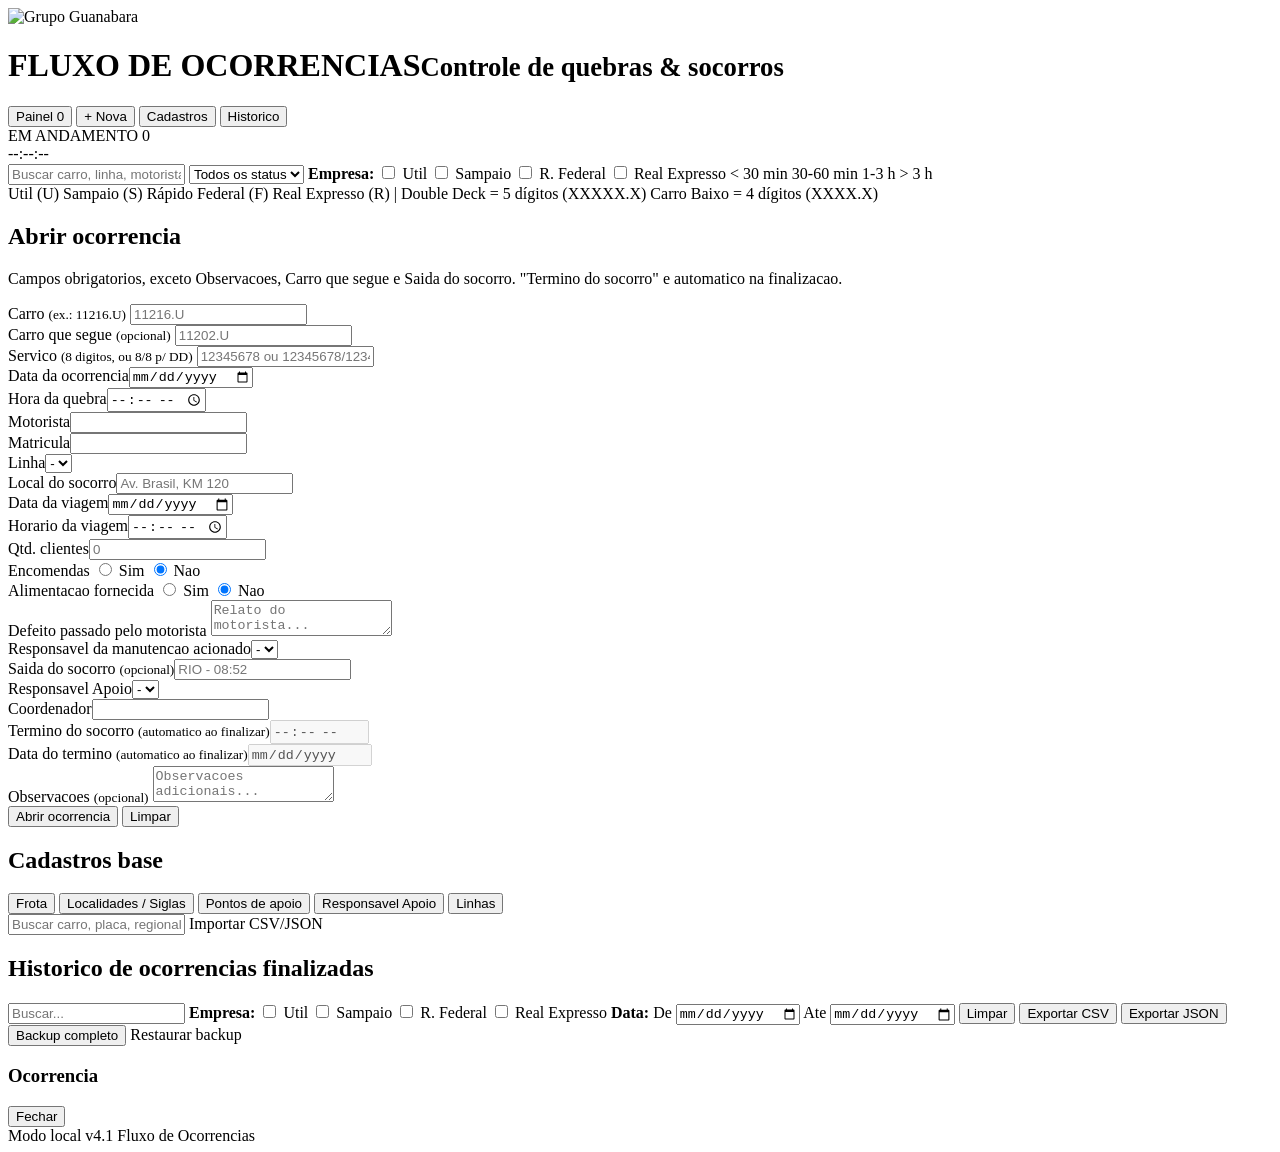
==== index.html @ 41a4ca49 "v4.1" ====
<!DOCTYPE html>
<html lang="pt-BR">
<head>
  <meta charset="utf-8" />
  <meta name="viewport" content="width=device-width, initial-scale=1" />
  <title>Fluxo de Ocorrencias</title>
  <link rel="preconnect" href="https://fonts.googleapis.com">
  <link href="https://fonts.googleapis.com/css2?family=Press+Start+2P&display=swap" rel="stylesheet">
  <link rel="stylesheet" href="assets/styles.css?v=4.1">
</head>
<body>
  <header class="app-header">
    <img src="logoGB.png?v=4.1" alt="Grupo Guanabara" class="app-logo">
    <h1 class="brand">FLUXO DE OCORRENCIAS<small>Controle de quebras &amp; socorros</small></h1>
    <nav class="nav">
      <button data-view="painel" class="active">Painel <span class="badge" id="badgeAtivas">0</span></button>
      <button data-view="nova">+ Nova</button>
      <button data-view="cadastros">Cadastros</button>
      <button data-view="historico">Historico</button>
    </nav>
  </header>

  <main>
    <!-- ===================== PAINEL ===================== -->
    <section id="view-painel" class="view active">
      <div class="painel-bar">
        <div class="pb-title">EM ANDAMENTO <span id="pbCount">0</span></div>
        <div class="pb-clock" id="relogio">--:--:--</div>
      </div>
      <div class="toolbar">
        <input type="text" id="buscaPainel" placeholder="Buscar carro, linha, motorista...">
        <select id="filtroStatus"><option value="">Todos os status</option></select>
        <span class="filtro-emp" id="filtroEmpresa">
          <strong>Empresa:</strong>
          <label><input type="checkbox" value="UTIL"> Util</label>
          <label><input type="checkbox" value="SAMP"> Sampaio</label>
          <label><input type="checkbox" value="RAF"> R. Federal</label>
          <label><input type="checkbox" value="REX"> Real Expresso</label>
        </span>
        <span class="spacer"></span>
        <span class="legend">
          <span><i style="background:var(--ok)"></i>&lt; 30 min</span>
          <span><i style="background:var(--atencao)"></i>30-60 min</span>
          <span><i style="background:var(--critico)"></i>1-3 h</span>
          <span><i style="background:#8b1020"></i>&gt; 3 h</span>
        </span>
      </div>
      <div class="emp-legend">
        <span><i style="background:#2f6fd0"></i>Util (U)</span>
        <span><i style="background:#5cc6ef"></i>Sampaio (S)</span>
        <span><i style="background:#f2c200"></i>R&aacute;pido Federal (F)</span>
        <span><i style="background:#d83a34"></i>Real Expresso (R)</span>
        <span class="sep">|</span>
        <span>Double Deck = 5 d&iacute;gitos (XXXXX.X)</span>
        <span>Carro Baixo = 4 d&iacute;gitos (XXXX.X)</span>
      </div>
      <div id="board" class="cards-grid"></div>
    </section>

    <!-- ===================== NOVA OCORRENCIA ===================== -->
    <section id="view-nova" class="view">
      <h2 class="section">Abrir ocorrencia</h2>
      <form id="form-ocorrencia" class="form-card" autocomplete="off">
        <p class="hint">Campos obrigatorios, exceto Observacoes, Carro que segue e Saida do socorro. "Termino do socorro" e automatico na finalizacao.</p>
        <input type="hidden" name="id" id="f-id">
        <div class="grid2">
          <div>
            <label>Carro <small>(ex.: 11216.U)</small></label>
            <input type="text" name="carro" id="f-carro" list="frotaList" placeholder="11216.U" required>
            <div class="veic-info" id="veicInfo"></div>
          </div>
          <div>
            <label>Carro que segue <small>(opcional)</small></label>
            <input type="text" name="carroSegue" list="frotaList" placeholder="11202.U">
          </div>
        </div>
        <datalist id="frotaList"></datalist>

        <div class="grid3">
          <div>
            <label>Servico <small>(8 digitos, ou 8/8 p/ DD)</small></label>
            <input type="text" name="servico" id="f-servico" inputmode="numeric" pattern="\d{8}(/\d{8})?" placeholder="12345678 ou 12345678/12345678" title="8 digitos, ou 8/8 digitos para Double Deck" required>
          </div>
          <div><label>Data da ocorrencia</label><input type="date" name="dataOcorrencia" id="f-dataOcorrencia" required></div>
          <div><label>Hora da quebra</label><input type="time" name="horaQuebra" id="f-horaQuebra" required></div>
        </div>

        <div class="grid2">
          <div><label>Motorista</label><input type="text" name="motorista" required></div>
          <div><label>Matricula</label><input type="text" name="matricula" required></div>
        </div>

        <div class="grid2">
          <div><label>Linha</label><select name="linha" id="f-linha" required><option value="">-</option></select></div>
          <div><label>Local do socorro</label><input type="text" name="localSocorro" placeholder="Av. Brasil, KM 120" required></div>
        </div>

        <div class="grid3">
          <div><label>Data da viagem</label><input type="date" name="dataViagem" required></div>
          <div><label>Horario da viagem</label><input type="time" name="horarioViagem" required></div>
          <div><label>Qtd. clientes</label><input type="number" name="qtdClientes" min="0" step="1" placeholder="0" required></div>
        </div>

        <div class="grid2">
          <div>
            <label>Encomendas</label>
            <span class="radio">
              <label><input type="radio" name="encomendas" value="Sim"> Sim</label>
              <label><input type="radio" name="encomendas" value="Não" checked> Nao</label>
            </span>
          </div>
          <div>
            <label>Alimentacao fornecida</label>
            <span class="radio">
              <label><input type="radio" name="alimentacaoFornecida" value="Sim"> Sim</label>
              <label><input type="radio" name="alimentacaoFornecida" value="Não" checked> Nao</label>
            </span>
          </div>
        </div>

        <label>Defeito passado pelo motorista</label>
        <textarea name="defeitoMotorista" placeholder="Relato do motorista..." required></textarea>

        <div class="grid2">
          <div><label>Responsavel da manutencao acionado</label><select name="responsavelManutencao" id="f-manutencao" required><option value="">-</option></select></div>
          <div><label>Saida do socorro <small>(opcional)</small></label><input type="text" name="saidaSocorro" placeholder="RIO - 08:52"></div>
        </div>

        <div class="grid2">
          <div><label>Responsavel Apoio</label><select name="gerenteRegional" id="f-gerente" required><option value="">-</option></select></div>
          <div><label>Coordenador</label><input type="text" name="coordenador" required></div>
        </div>

        <div class="grid2">
          <div><label>Termino do socorro <small>(automatico ao finalizar)</small></label><input type="time" name="terminoSocorro" id="f-termino" disabled></div>
          <div><label>Data do termino <small>(automatico ao finalizar)</small></label><input type="date" name="terminoData" id="f-terminoData" disabled></div>
        </div>

        <label>Observacoes <small>(opcional)</small></label>
        <textarea name="obs" placeholder="Observacoes adicionais..."></textarea>

        <div class="form-actions">
          <button type="submit" class="btn green">Abrir ocorrencia</button>
          <button type="reset" class="btn yellow">Limpar</button>
          <button type="button" class="btn ghost" id="cancelarEdicao" style="display:none">Cancelar edicao</button>
        </div>
      </form>
    </section>

    <!-- ===================== CADASTROS ===================== -->
    <section id="view-cadastros" class="view">
      <h2 class="section">Cadastros base</h2>
      <div class="subtabs">
        <button class="btn sub active" data-sub="frota">Frota</button>
        <button class="btn sub" data-sub="localidades">Localidades / Siglas</button>
        <button class="btn sub" data-sub="pontos">Pontos de apoio</button>
        <button class="btn sub" data-sub="gerentes">Responsavel Apoio</button>
        <button class="btn sub" data-sub="linhas">Linhas</button>
      </div>

      <div id="sub-frota" class="subpanel">
        <div class="toolbar">
          <input type="text" id="buscaFrota" placeholder="Buscar carro, placa, regional...">
          <span class="spacer"></span>
          <span class="legend"><span id="frotaCount"></span></span>
          <label class="btn sm blue" style="cursor:pointer">Importar CSV/JSON<input type="file" id="impFrota" accept=".csv,.json" hidden></label>
        </div>
        <div class="table-wrap"><table id="tblFrota"></table></div>
      </div>

      <div id="sub-localidades" class="subpanel" style="display:none">
        <div class="toolbar">
          <input type="text" id="loc-sigla" placeholder="Sigla (RIO)" style="max-width:120px">
          <input type="text" id="loc-nome" placeholder="Nome (Rio de Janeiro)">
          <input type="text" id="loc-uf" placeholder="UF" style="max-width:80px">
          <button class="btn green sm" id="addLoc">Adicionar</button>
          <input type="text" id="buscaLoc" placeholder="Buscar sigla/nome..." style="max-width:220px">
          <span class="legend" id="locCount"></span>
          <span class="spacer"></span>
          <label class="btn sm blue" style="cursor:pointer">Importar KML/CSV/JSON<input type="file" id="impLoc" accept=".kml,.csv,.json" hidden></label>
        </div>
        <div class="table-wrap"><table id="tblLoc"></table></div>
      </div>

      <div id="sub-pontos" class="subpanel" style="display:none">
        <div class="toolbar">
          <input type="text" id="pa-nome" placeholder="Nome do ponto">
          <input type="text" id="pa-sigla" placeholder="Sigla local" style="max-width:120px">
          <input type="text" id="pa-tipo" placeholder="Tipo (posto, oficina...)" style="max-width:180px">
          <button class="btn green sm" id="addPa">Adicionar</button>
          <input type="text" id="buscaPa" placeholder="Buscar nome/sigla/tipo..." style="max-width:240px">
          <span class="legend" id="paCount"></span>
          <span class="spacer"></span>
          <label class="btn sm blue" style="cursor:pointer">Importar KML/CSV/JSON<input type="file" id="impPa" accept=".kml,.csv,.json" hidden></label>
        </div>
        <div class="table-wrap"><table id="tblPa"></table></div>
      </div>

      <div id="sub-gerentes" class="subpanel" style="display:none">
        <div class="toolbar">
          <input type="text" id="ger-nome" placeholder="Nome do responsavel">
          <input type="text" id="ger-tel" placeholder="Telefone (ex.: (21) 99999-9999)" style="max-width:260px">
          <button class="btn green sm" id="addGer">Salvar</button>
          <span class="spacer"></span>
          <span class="legend" id="gerCount"></span>
        </div>
        <div class="table-wrap"><table id="tblGer"></table></div>
        <p class="hint" style="color:#cdd3f0">Dica: para editar, clique em "editar" na linha (preenche os campos) e clique em Salvar. O telefone (opcional) entra no texto de WhatsApp.</p>
      </div>

      <div id="sub-linhas" class="subpanel" style="display:none">
        <div class="toolbar">
          <input type="text" id="linha-nova" placeholder="Nova linha (ex.: RIO x BHZ)">
          <button class="btn green sm" id="addLinha">Adicionar</button>
          <input type="text" id="buscaLinha" placeholder="Buscar linha..." style="max-width:220px">
          <span class="legend" id="linhaCount"></span>
        </div>
        <div class="table-wrap"><table id="tblLinhas"></table></div>
      </div>
    </section>

    <!-- ===================== HISTORICO ===================== -->
    <section id="view-historico" class="view">
      <h2 class="section">Historico de ocorrencias finalizadas</h2>
      <div class="toolbar">
        <input type="text" id="buscaHist" placeholder="Buscar...">
        <span class="filtro-emp" id="histEmpresa">
          <strong>Empresa:</strong>
          <label><input type="checkbox" value="UTIL"> Util</label>
          <label><input type="checkbox" value="SAMP"> Sampaio</label>
          <label><input type="checkbox" value="RAF"> R. Federal</label>
          <label><input type="checkbox" value="REX"> Real Expresso</label>
        </span>
        <span class="filtro-data">
          <strong>Data:</strong>
          <label>De <input type="date" id="histDe"></label>
          <label>Ate <input type="date" id="histAte"></label>
          <button class="btn ghost sm" id="histLimpar">Limpar</button>
        </span>
        <span class="spacer"></span>
        <button class="btn blue sm" id="expCSV">Exportar CSV</button>
        <button class="btn blue sm" id="expJSON">Exportar JSON</button>
        <button class="btn ghost sm" id="backup">Backup completo</button>
        <label class="btn ghost sm" style="cursor:pointer">Restaurar backup<input type="file" id="restore" accept=".json" hidden></label>
      </div>
      <div class="table-wrap"><table id="tblHist"></table></div>
    </section>
  </main>

  <!-- ===================== MODAL DETALHE ===================== -->
  <div class="overlay" id="overlay">
    <div class="modal">
      <div class="modal-head">
        <h3 id="m-titulo">Ocorrencia</h3>
        <span id="m-status"></span>
        <button class="btn wine sm x" id="m-fechar">Fechar</button>
      </div>
      <div class="modal-body" id="m-body"></div>
    </div>
  </div>

  <footer class="app-footer">
    <span id="modoChip" class="modo-chip">Modo local</span>
    <span class="ver-chip">v4.1</span>
    Fluxo de Ocorrencias
  </footer>

  <script src="https://cdn.jsdelivr.net/npm/@supabase/supabase-js@2"></script>
  <script src="assets/data.seed.js?v=4.1"></script>
  <script src="assets/supabase-config.js?v=4.1"></script>
  <script src="assets/whatsapp-config.js?v=4.1"></script>
  <script src="assets/store.js?v=4.1"></script>
  <script src="assets/store.remote.js?v=4.1"></script>
  <script src="assets/store.boot.js?v=4.1"></script>
  <script src="assets/app.js?v=4.1"></script>
  <script>
    /* Beacon Portal E-Guaba: quando carregado em iframe, informa ao portal
       o numero de ocorrencias ativas (mesma regra do painel: status != finalizada). */
    (function () {
      if (window.self === window.top) return; /* so roda dentro de iframe */
      function contarAtivas() {
        try {
          var db = JSON.parse(localStorage.getItem("fluxoOcorrencias.v1") || "{}");
          return (db.ocorrencias || []).filter(function (o) {
            return o && o.status !== "finalizada";
          }).length;
        } catch (e) { return null; }
      }
      function enviar() {
        window.parent.postMessage(
          { type: "eguaba:resumo", app: "fluxoOcor", ativas: contarAtivas() }, "*");
      }
      window.addEventListener("message", function (ev) {
        if (ev.data && ev.data.type === "eguaba:solicitar-resumo") enviar();
      });
      enviar();
      setInterval(enviar, 60000);
    })();
  </script>
</body>
</html>
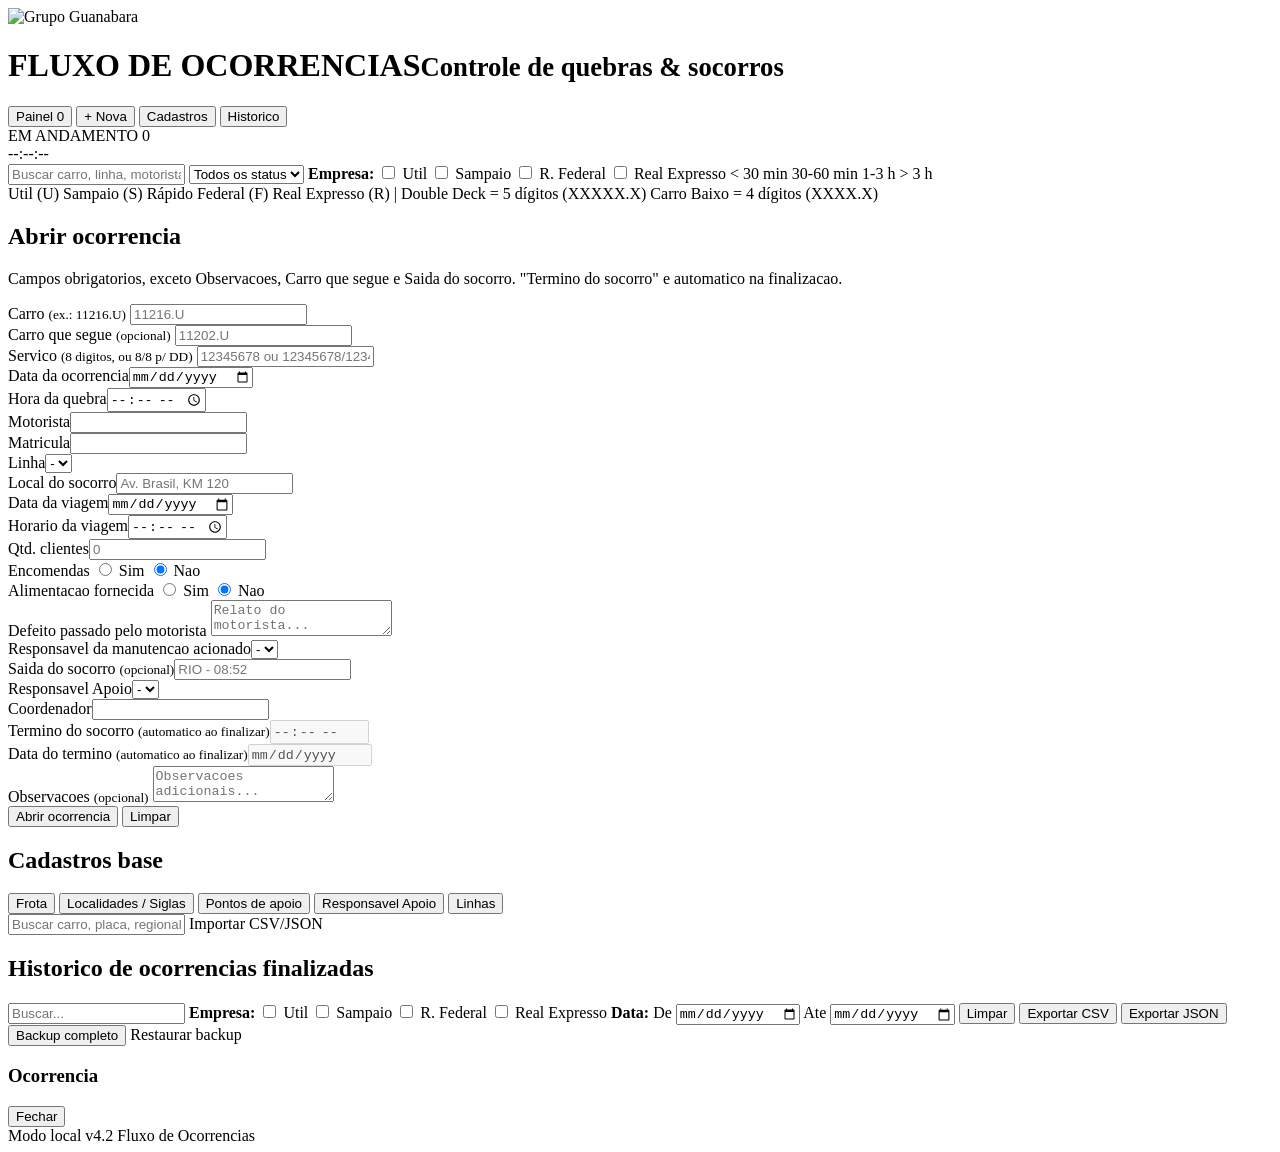
==== commit 112a1bf2: "v4.2" ====
--- a/index.html
+++ b/index.html
@@ -6,11 +6,11 @@
   <title>Fluxo de Ocorrencias</title>
   <link rel="preconnect" href="https://fonts.googleapis.com">
   <link href="https://fonts.googleapis.com/css2?family=Press+Start+2P&display=swap" rel="stylesheet">
-  <link rel="stylesheet" href="assets/styles.css?v=4.1">
+  <link rel="stylesheet" href="assets/styles.css?v=4.2">
 </head>
 <body>
   <header class="app-header">
-    <img src="logoGB.png?v=4.1" alt="Grupo Guanabara" class="app-logo">
+    <img src="logoGB.png?v=4.2" alt="Grupo Guanabara" class="app-logo">
     <h1 class="brand">FLUXO DE OCORRENCIAS<small>Controle de quebras &amp; socorros</small></h1>
     <nav class="nav">
       <button data-view="painel" class="active">Painel <span class="badge" id="badgeAtivas">0</span></button>
@@ -261,18 +261,18 @@
 
   <footer class="app-footer">
     <span id="modoChip" class="modo-chip">Modo local</span>
-    <span class="ver-chip">v4.1</span>
+    <span class="ver-chip">v4.2</span>
     Fluxo de Ocorrencias
   </footer>
 
   <script src="https://cdn.jsdelivr.net/npm/@supabase/supabase-js@2"></script>
-  <script src="assets/data.seed.js?v=4.1"></script>
-  <script src="assets/supabase-config.js?v=4.1"></script>
-  <script src="assets/whatsapp-config.js?v=4.1"></script>
-  <script src="assets/store.js?v=4.1"></script>
-  <script src="assets/store.remote.js?v=4.1"></script>
-  <script src="assets/store.boot.js?v=4.1"></script>
-  <script src="assets/app.js?v=4.1"></script>
+  <script src="assets/data.seed.js?v=4.2"></script>
+  <script src="assets/supabase-config.js?v=4.2"></script>
+  <script src="assets/whatsapp-config.js?v=4.2"></script>
+  <script src="assets/store.js?v=4.2"></script>
+  <script src="assets/store.remote.js?v=4.2"></script>
+  <script src="assets/store.boot.js?v=4.2"></script>
+  <script src="assets/app.js?v=4.2"></script>
   <script>
     /* Beacon Portal E-Guaba: quando carregado em iframe, informa ao portal
        o numero de ocorrencias ativas (mesma regra do painel: status != finalizada). */
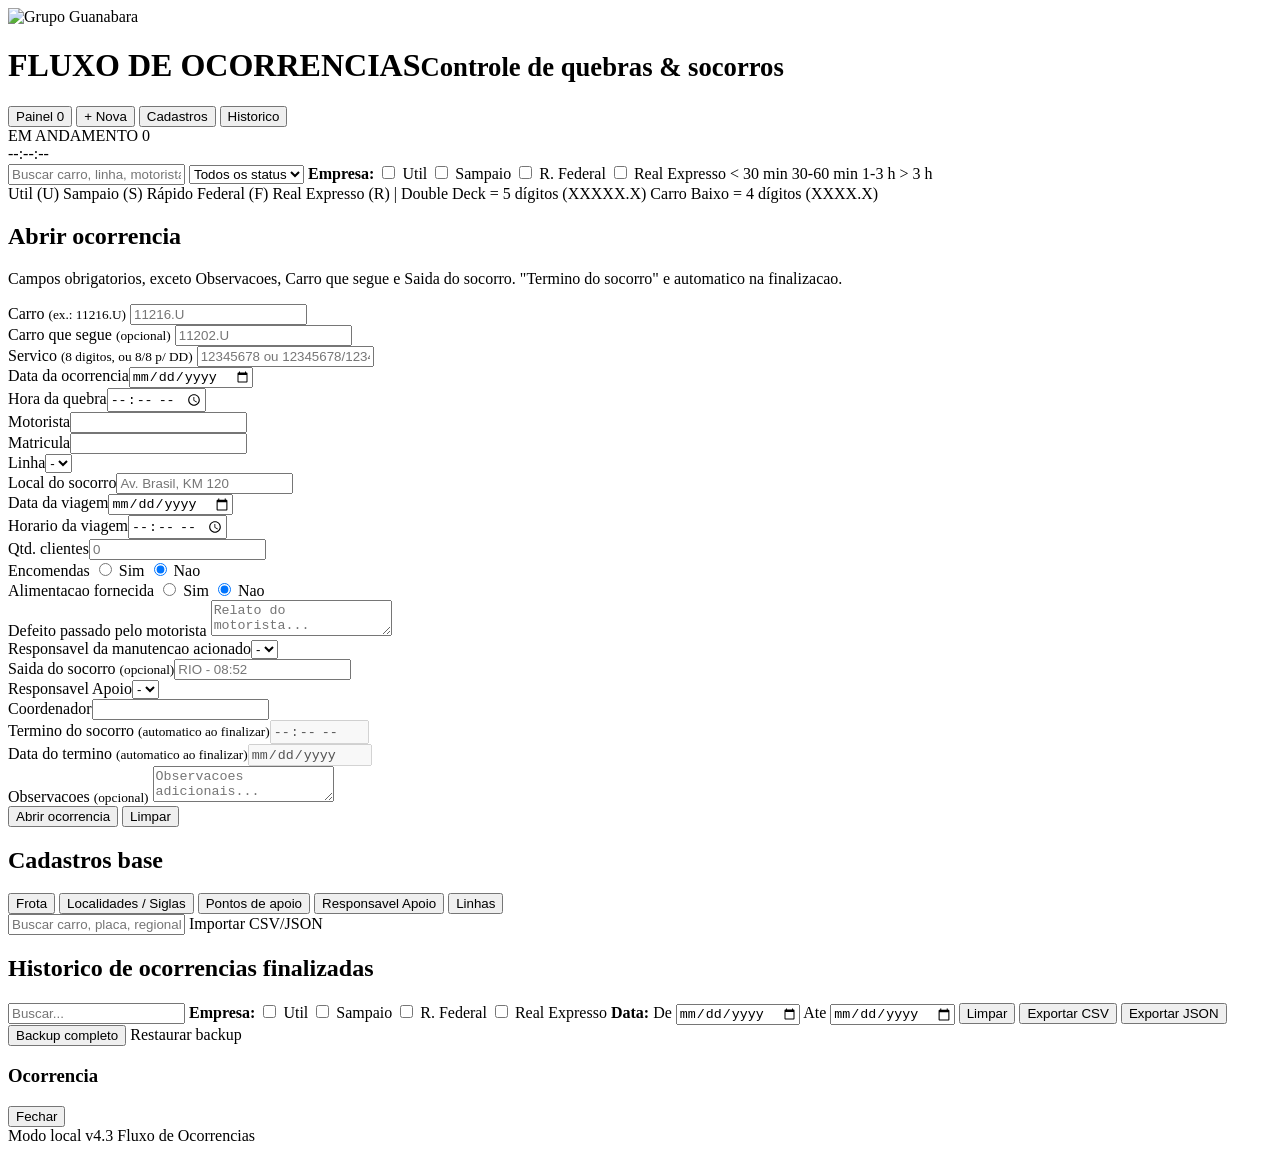
==== commit 18801f0a: "v4.3" ====
--- a/index.html
+++ b/index.html
@@ -6,11 +6,11 @@
   <title>Fluxo de Ocorrencias</title>
   <link rel="preconnect" href="https://fonts.googleapis.com">
   <link href="https://fonts.googleapis.com/css2?family=Press+Start+2P&display=swap" rel="stylesheet">
-  <link rel="stylesheet" href="assets/styles.css?v=4.2">
+  <link rel="stylesheet" href="assets/styles.css?v=4.3">
 </head>
 <body>
   <header class="app-header">
-    <img src="logoGB.png?v=4.2" alt="Grupo Guanabara" class="app-logo">
+    <img src="logoGB.png?v=4.3" alt="Grupo Guanabara" class="app-logo">
     <h1 class="brand">FLUXO DE OCORRENCIAS<small>Controle de quebras &amp; socorros</small></h1>
     <nav class="nav">
       <button data-view="painel" class="active">Painel <span class="badge" id="badgeAtivas">0</span></button>
@@ -261,18 +261,18 @@
 
   <footer class="app-footer">
     <span id="modoChip" class="modo-chip">Modo local</span>
-    <span class="ver-chip">v4.2</span>
+    <span class="ver-chip">v4.3</span>
     Fluxo de Ocorrencias
   </footer>
 
   <script src="https://cdn.jsdelivr.net/npm/@supabase/supabase-js@2"></script>
-  <script src="assets/data.seed.js?v=4.2"></script>
-  <script src="assets/supabase-config.js?v=4.2"></script>
-  <script src="assets/whatsapp-config.js?v=4.2"></script>
-  <script src="assets/store.js?v=4.2"></script>
-  <script src="assets/store.remote.js?v=4.2"></script>
-  <script src="assets/store.boot.js?v=4.2"></script>
-  <script src="assets/app.js?v=4.2"></script>
+  <script src="assets/data.seed.js?v=4.3"></script>
+  <script src="assets/supabase-config.js?v=4.3"></script>
+  <script src="assets/whatsapp-config.js?v=4.3"></script>
+  <script src="assets/store.js?v=4.3"></script>
+  <script src="assets/store.remote.js?v=4.3"></script>
+  <script src="assets/store.boot.js?v=4.3"></script>
+  <script src="assets/app.js?v=4.3"></script>
   <script>
     /* Beacon Portal E-Guaba: quando carregado em iframe, informa ao portal
        o numero de ocorrencias ativas (mesma regra do painel: status != finalizada). */
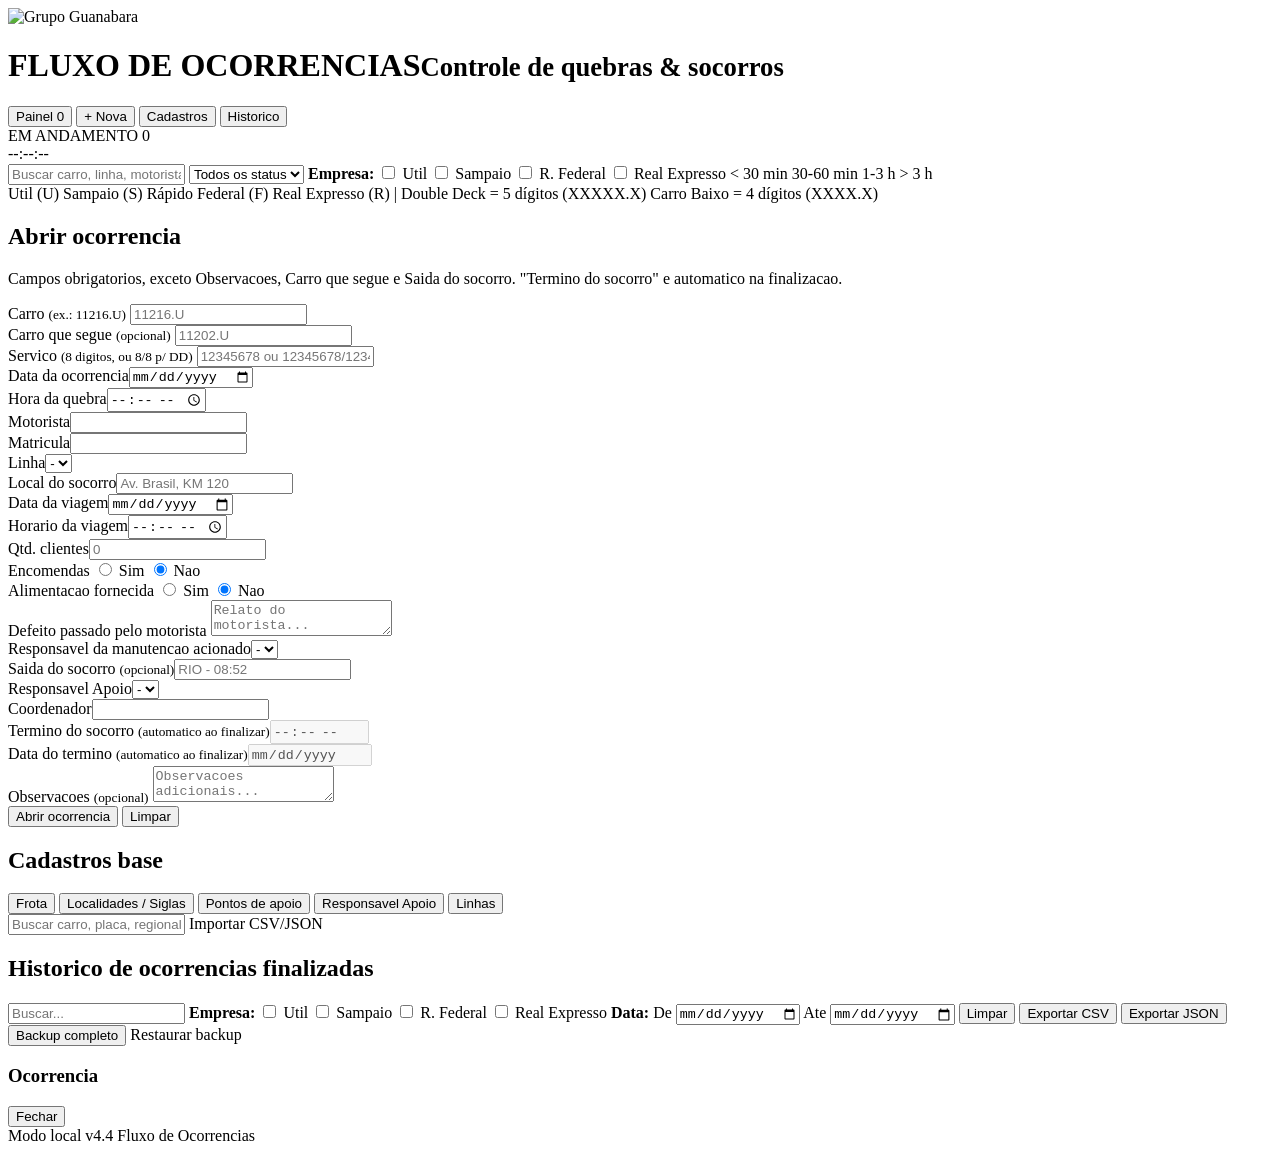
==== commit 0d23b1fb: "pop-up e time disparos" ====
--- a/index.html
+++ b/index.html
@@ -6,11 +6,11 @@
   <title>Fluxo de Ocorrencias</title>
   <link rel="preconnect" href="https://fonts.googleapis.com">
   <link href="https://fonts.googleapis.com/css2?family=Press+Start+2P&display=swap" rel="stylesheet">
-  <link rel="stylesheet" href="assets/styles.css?v=4.3">
+  <link rel="stylesheet" href="assets/styles.css?v=4.4">
 </head>
 <body>
   <header class="app-header">
-    <img src="logoGB.png?v=4.3" alt="Grupo Guanabara" class="app-logo">
+    <img src="logoGB.png?v=4.4" alt="Grupo Guanabara" class="app-logo">
     <h1 class="brand">FLUXO DE OCORRENCIAS<small>Controle de quebras &amp; socorros</small></h1>
     <nav class="nav">
       <button data-view="painel" class="active">Painel <span class="badge" id="badgeAtivas">0</span></button>
@@ -261,41 +261,17 @@
 
   <footer class="app-footer">
     <span id="modoChip" class="modo-chip">Modo local</span>
-    <span class="ver-chip">v4.3</span>
+    <span class="ver-chip">v4.4</span>
     Fluxo de Ocorrencias
   </footer>
 
   <script src="https://cdn.jsdelivr.net/npm/@supabase/supabase-js@2"></script>
-  <script src="assets/data.seed.js?v=4.3"></script>
-  <script src="assets/supabase-config.js?v=4.3"></script>
-  <script src="assets/whatsapp-config.js?v=4.3"></script>
-  <script src="assets/store.js?v=4.3"></script>
-  <script src="assets/store.remote.js?v=4.3"></script>
-  <script src="assets/store.boot.js?v=4.3"></script>
-  <script src="assets/app.js?v=4.3"></script>
-  <script>
-    /* Beacon Portal E-Guaba: quando carregado em iframe, informa ao portal
-       o numero de ocorrencias ativas (mesma regra do painel: status != finalizada). */
-    (function () {
-      if (window.self === window.top) return; /* so roda dentro de iframe */
-      function contarAtivas() {
-        try {
-          var db = JSON.parse(localStorage.getItem("fluxoOcorrencias.v1") || "{}");
-          return (db.ocorrencias || []).filter(function (o) {
-            return o && o.status !== "finalizada";
-          }).length;
-        } catch (e) { return null; }
-      }
-      function enviar() {
-        window.parent.postMessage(
-          { type: "eguaba:resumo", app: "fluxoOcor", ativas: contarAtivas() }, "*");
-      }
-      window.addEventListener("message", function (ev) {
-        if (ev.data && ev.data.type === "eguaba:solicitar-resumo") enviar();
-      });
-      enviar();
-      setInterval(enviar, 60000);
-    })();
-  </script>
+  <script src="assets/data.seed.js?v=4.4"></script>
+  <script src="assets/supabase-config.js?v=4.4"></script>
+  <script src="assets/whatsapp-config.js?v=4.4"></script>
+  <script src="assets/store.js?v=4.4"></script>
+  <script src="assets/store.remote.js?v=4.4"></script>
+  <script src="assets/store.boot.js?v=4.4"></script>
+  <script src="assets/app.js?v=4.4"></script>
 </body>
 </html>
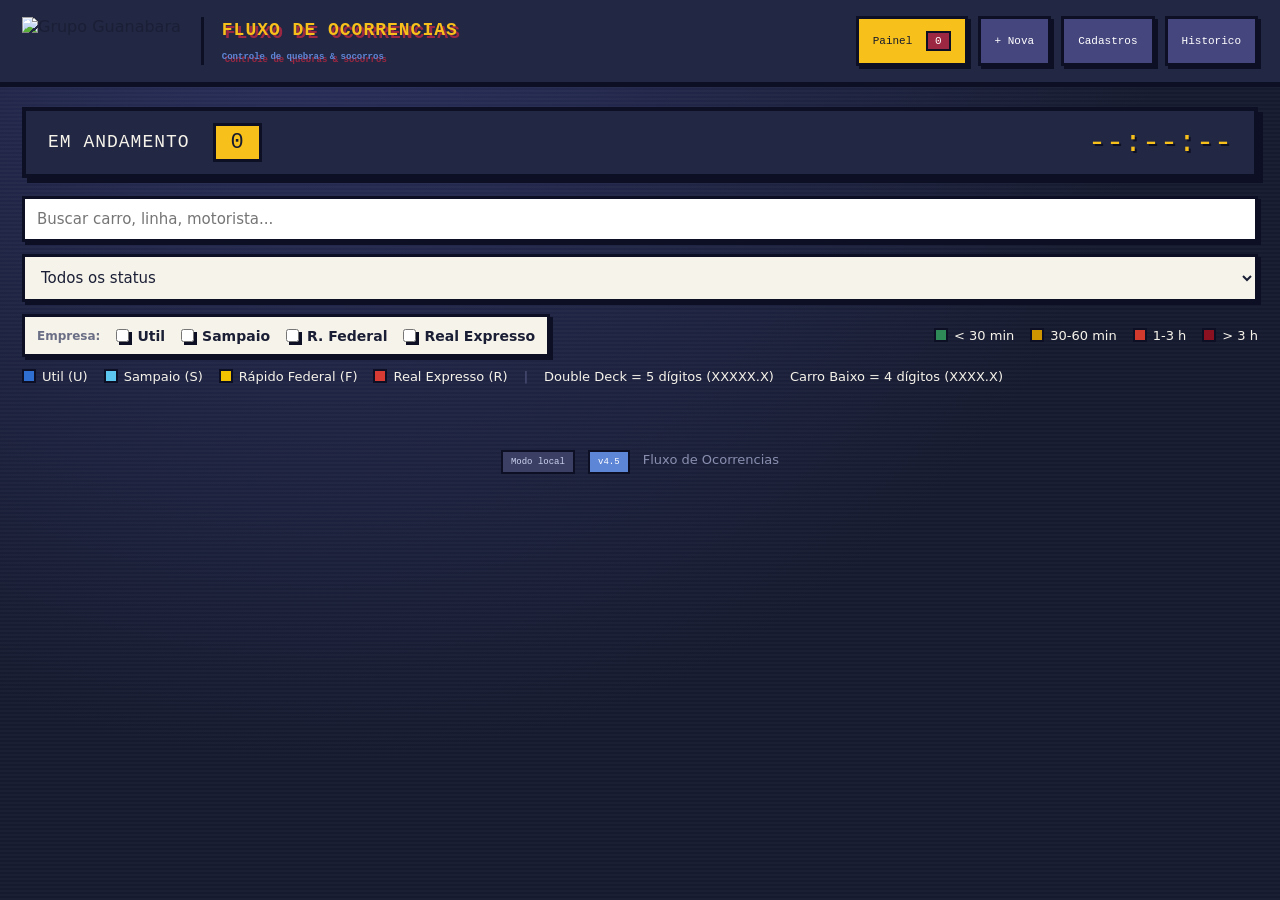
==== commit b8974b7d: "cards check envio v1" ====
--- a/index.html
+++ b/index.html
@@ -6,11 +6,11 @@
   <title>Fluxo de Ocorrencias</title>
   <link rel="preconnect" href="https://fonts.googleapis.com">
   <link href="https://fonts.googleapis.com/css2?family=Press+Start+2P&display=swap" rel="stylesheet">
-  <link rel="stylesheet" href="assets/styles.css?v=4.4">
+  <link rel="stylesheet" href="assets/styles.css?v=4.5">
 </head>
 <body>
   <header class="app-header">
-    <img src="logoGB.png?v=4.4" alt="Grupo Guanabara" class="app-logo">
+    <img src="logoGB.png?v=4.5" alt="Grupo Guanabara" class="app-logo">
     <h1 class="brand">FLUXO DE OCORRENCIAS<small>Controle de quebras &amp; socorros</small></h1>
     <nav class="nav">
       <button data-view="painel" class="active">Painel <span class="badge" id="badgeAtivas">0</span></button>
@@ -261,17 +261,17 @@
 
   <footer class="app-footer">
     <span id="modoChip" class="modo-chip">Modo local</span>
-    <span class="ver-chip">v4.4</span>
+    <span class="ver-chip">v4.5</span>
     Fluxo de Ocorrencias
   </footer>
 
   <script src="https://cdn.jsdelivr.net/npm/@supabase/supabase-js@2"></script>
-  <script src="assets/data.seed.js?v=4.4"></script>
-  <script src="assets/supabase-config.js?v=4.4"></script>
-  <script src="assets/whatsapp-config.js?v=4.4"></script>
-  <script src="assets/store.js?v=4.4"></script>
-  <script src="assets/store.remote.js?v=4.4"></script>
-  <script src="assets/store.boot.js?v=4.4"></script>
-  <script src="assets/app.js?v=4.4"></script>
+  <script src="assets/data.seed.js?v=4.5"></script>
+  <script src="assets/supabase-config.js?v=4.5"></script>
+  <script src="assets/whatsapp-config.js?v=4.5"></script>
+  <script src="assets/store.js?v=4.5"></script>
+  <script src="assets/store.remote.js?v=4.5"></script>
+  <script src="assets/store.boot.js?v=4.5"></script>
+  <script src="assets/app.js?v=4.5"></script>
 </body>
 </html>
--- a/assets/styles.css
+++ b/assets/styles.css
@@ -0,0 +1,241 @@
+/* =========================================================================
+   styles.css - Fluxo de Ocorrencias - pixel art leve, otimizado para TV 50"+
+   ========================================================================= */
+:root{
+  --ink:#161a2e;          /* fundo escuro */
+  --ink-2:#222743;        /* paineis */
+  --paper:#f6f3ea;        /* "papel" dos cards */
+  --paper-2:#efe9d8;
+  --paper-line:#ddd6c2;
+  --primary:#46467f;
+  --primary-d:#33335a;
+  --blue:#5e86d6;
+  --yellow:#f7c01a;
+  --wine:#9c2742;
+  --green:#2e8b57;
+  --text:#1b1f36;
+  --muted:#6b6f86;
+  --ok:#2e8b57;
+  --atencao:#cf9500;
+  --critico:#d23a2e;
+  --extremo:#8b1020;
+  --line:#0d1024;         /* borda pixel escura */
+  --shadow: 5px 5px 0 0 var(--line);
+  --shadow-sm: 3px 3px 0 0 var(--line);
+  --pix: "Press Start 2P", "Courier New", monospace;
+  --sans: "Segoe UI", system-ui, Arial, sans-serif;
+}
+*{ box-sizing:border-box; }
+html,body{ margin:0; padding:0; }
+body{
+  font-family:var(--sans); color:var(--text); font-size:16px;
+  background:
+    repeating-linear-gradient(0deg, rgba(255,255,255,.025) 0 2px, transparent 2px 4px),
+    radial-gradient(circle at 25% -10%, #2b3160 0%, var(--ink) 62%);
+  min-height:100vh; -webkit-font-smoothing:antialiased;
+}
+.pix{ font-family:var(--pix); }
+img{ image-rendering:pixelated; }
+
+/* ---------- Cabecalho ---------- */
+.app-header{
+  display:flex; align-items:center; gap:20px; flex-wrap:wrap;
+  padding:16px 22px; background:var(--ink-2); border-bottom:5px solid var(--line);
+}
+.brand{
+  font-family:var(--pix); color:var(--yellow); font-size:18px; line-height:1.5;
+  text-shadow:3px 3px 0 var(--wine); letter-spacing:1px; margin:0;
+}
+.brand small{ display:block; font-size:9px; color:var(--blue); margin-top:7px; letter-spacing:0; }
+.app-logo{ height:48px; width:auto; display:block; flex:0 0 auto; }
+.app-logo + .brand{ padding-left:18px; border-left:3px solid var(--line); }
+.nav{ display:flex; gap:10px; margin-left:auto; flex-wrap:wrap; }
+.nav button{
+  font-family:var(--pix); font-size:11px; color:#fff; background:var(--primary);
+  border:3px solid var(--line); padding:12px 14px; cursor:pointer;
+  box-shadow:var(--shadow-sm); transition:transform .03s, background .15s;
+}
+.nav button:hover{ background:var(--primary-d); }
+.nav button:active{ transform:translate(2px,2px); box-shadow:1px 1px 0 0 var(--line); }
+.nav button.active{ background:var(--yellow); color:var(--ink); }
+.nav .badge{
+  display:inline-block; min-width:18px; margin-left:7px; padding:2px 7px;
+  background:var(--wine); color:#fff; border:2px solid var(--line); font-size:11px;
+}
+
+main{ padding:20px 22px 30px; max-width:1920px; margin:0 auto; }
+.view{ display:none; }
+.view.active{ display:block; animation:fade .15s ease; }
+@keyframes fade{ from{opacity:0} to{opacity:1} }
+h2.section{ font-family:var(--pix); font-size:15px; color:var(--paper); margin:6px 0 18px; }
+
+/* ---------- Barra do painel (TV) ---------- */
+.painel-bar{
+  display:flex; align-items:center; justify-content:space-between; gap:16px; flex-wrap:wrap;
+  background:var(--ink-2); border:4px solid var(--line); box-shadow:var(--shadow);
+  padding:12px 22px; margin-bottom:18px;
+}
+.pb-title{ font-family:var(--pix); font-size:18px; color:var(--paper); letter-spacing:1px; }
+.pb-title #pbCount{
+  display:inline-block; margin-left:12px; background:var(--yellow); color:var(--ink);
+  border:3px solid var(--line); padding:4px 14px; font-size:22px; vertical-align:middle;
+}
+.pb-clock{ font-family:var(--pix); font-size:30px; color:var(--yellow); text-shadow:2px 2px 0 var(--line); }
+
+/* ---------- Toolbar ---------- */
+.toolbar{ display:flex; gap:12px; flex-wrap:wrap; align-items:center; margin-bottom:16px; }
+.toolbar input, .toolbar select{
+  font-family:var(--sans); font-size:15px; padding:11px 12px; border:3px solid var(--line);
+  background:var(--paper); color:var(--text); box-shadow:var(--shadow-sm);
+}
+.spacer{ flex:1; }
+.filtro-emp{ display:inline-flex; gap:12px; flex-wrap:wrap; align-items:center; padding:9px 12px; border:3px solid var(--line); background:var(--paper); box-shadow:var(--shadow-sm); font-size:14px; color:var(--text); }
+.filtro-emp strong{ font-weight:700; color:var(--muted); font-size:12px; }
+.filtro-emp label{ display:inline-flex; align-items:center; gap:5px; margin:0; font-weight:600; color:var(--text); cursor:pointer; }
+.filtro-emp input[type=checkbox]{ width:auto; }
+.filtro-data{ display:inline-flex; gap:10px; flex-wrap:wrap; align-items:center; padding:9px 12px; border:3px solid var(--line); background:var(--paper); box-shadow:var(--shadow-sm); font-size:14px; color:var(--text); }
+.filtro-data strong{ font-weight:700; color:var(--muted); font-size:12px; }
+.filtro-data label{ display:inline-flex; align-items:center; gap:5px; margin:0; font-weight:600; color:var(--text); }
+.filtro-data input[type=date]{ width:auto; padding:7px 9px; font-size:14px; }
+.legend{ display:flex; gap:16px; flex-wrap:wrap; font-size:13px; color:var(--paper); align-items:center; }
+.legend i{ display:inline-block; width:14px; height:14px; border:2px solid var(--line); margin-right:6px; vertical-align:-2px; }
+.emp-legend{ display:flex; flex-wrap:wrap; gap:12px 16px; align-items:center; color:var(--paper); font-size:13px; margin:-4px 0 16px; }
+.emp-legend i{ display:inline-block; width:14px; height:14px; border:2px solid var(--line); margin-right:6px; vertical-align:-2px; }
+.emp-legend .sep{ color:#555a82; }
+
+/* ---------- Botoes ---------- */
+.btn{
+  font-family:var(--pix); font-size:11px; color:#fff; background:var(--primary);
+  border:3px solid var(--line); padding:11px 13px; cursor:pointer; box-shadow:var(--shadow-sm);
+  transition:transform .03s, filter .15s;
+}
+.btn:hover{ filter:brightness(1.08); }
+.btn:active{ transform:translate(2px,2px); box-shadow:1px 1px 0 0 var(--line); }
+.btn.blue{ background:var(--blue); } .btn.green{ background:var(--green); }
+.btn.yellow{ background:var(--yellow); color:var(--ink); } .btn.wine{ background:var(--wine); }
+.btn.ghost{ background:#3a3f63; }
+.btn.sos{ background:#1f9d8f; }
+.btn.sm{ font-size:10px; padding:8px 10px; }
+
+/* ---------- Painel de cards ---------- */
+.cards-grid{ display:grid; grid-template-columns:repeat(auto-fill, minmax(440px,1fr)); gap:20px; }
+.card{
+  background:var(--paper); border:5px solid var(--line); box-shadow:var(--shadow);
+  display:flex; flex-direction:column; position:relative;
+}
+.card .topbar{ height:12px; }
+.card .body{ padding:16px 18px 18px; }
+.card-head{ display:flex; align-items:center; gap:14px; margin-bottom:10px; }
+.bus{ display:block; flex:0 0 auto; }
+.card-head-txt{ min-width:0; flex:1; }
+.card .carro{
+  font-family:var(--pix); font-size:24px; color:var(--primary); margin:0; line-height:1.4;
+  display:flex; flex-wrap:wrap; align-items:baseline; gap:8px;
+}
+.carro .cod{ white-space:nowrap; }
+.carro .segue{ white-space:nowrap; font-size:15px; color:#8a8fb0; }
+.empresa{ font-size:14px; color:var(--primary-d); margin:5px 0 0; font-weight:700; }
+.card .linha{ font-size:20px; color:var(--muted); margin:2px 0 12px; font-weight:600; }
+.card .crono{
+  font-family:var(--pix); font-size:38px; text-align:center; padding:12px 6px; margin:8px 0 12px;
+  border:4px solid var(--line); background:#fff; letter-spacing:0; white-space:nowrap; overflow:hidden;
+}
+.crono.ok{ color:var(--ok); } .crono.atencao{ color:var(--atencao); } .crono.critico{ color:var(--critico); }
+.crono.extremo{ color:#fff; background:var(--extremo); animation:blink 1s steps(2) infinite; }
+.crono.parado{ color:#1d6b3a; background:#d7f0d7; } /* S.O.S. concluido / finalizada: tempo parado */
+@keyframes blink{ 50%{ filter:brightness(1.6); } }
+/* Acima de 3h: o card inteiro pulsa vermelho suavemente */
+.card.extremo{ border-color:var(--extremo); box-shadow:5px 5px 0 0 var(--extremo); animation:cardPulse 2.4s ease-in-out infinite; }
+@keyframes cardPulse{ 0%,100%{ background:#f7d7d7; } 50%{ background:#e89a9a; } }
+
+.status-badge{
+  display:inline-flex; align-items:center; gap:8px; font-family:var(--pix); font-size:12px;
+  color:#fff; padding:8px 12px; border:3px solid var(--line);
+}
+.status-badge .dot{ width:10px; height:10px; background:#fff; display:inline-block; }
+.whats-flag{ display:inline-block; font-size:13px; font-weight:800; letter-spacing:.3px; padding:3px 10px; margin-bottom:8px; border:3px solid var(--line); box-shadow:var(--shadow-sm); }
+.whats-flag.ok{ background:var(--green); color:#fff; }
+.whats-flag.pend{ background:var(--yellow); color:var(--ink); }
+.whats-flag.err{ background:var(--critico); color:#fff; animation:blink 1.1s steps(2) infinite; }
+.card .row{ font-size:17px; margin:6px 0; line-height:1.35; word-break:break-word; }
+.card .row b{ color:var(--primary-d); }
+.card-actions{ display:flex; gap:8px; flex-wrap:wrap; margin-top:12px; align-items:center; }
+.status-sel{ font-family:var(--sans); font-size:14px; padding:8px; border:3px solid var(--line); background:#fff; }
+.last-event{ font-size:14px; color:var(--muted); margin-top:10px; border-top:2px dotted var(--paper-line); padding-top:9px; }
+
+.empty{
+  grid-column:1/-1; text-align:center; color:var(--paper); padding:60px;
+  border:3px dashed #555a82; font-family:var(--pix); font-size:15px; line-height:2.2;
+}
+
+/* ---------- Formularios ---------- */
+.form-card{ background:var(--paper); border:5px solid var(--line); box-shadow:var(--shadow); padding:22px; max-width:1000px; }
+.grid2{ display:grid; grid-template-columns:1fr 1fr; gap:14px; }
+.grid3{ display:grid; grid-template-columns:1fr 1fr 1fr; gap:14px; }
+label{ display:block; font-size:14px; font-weight:700; color:var(--primary-d); margin:12px 0 6px; }
+label small{ font-weight:400; color:var(--muted); }
+input[type=text],input[type=number],input[type=date],input[type=time],textarea,select{
+  width:100%; padding:11px 12px; border:3px solid var(--line); background:#fff; color:var(--text);
+  font-family:var(--sans); font-size:15px;
+}
+textarea{ min-height:72px; resize:vertical; }
+.radio{ display:inline-flex; gap:16px; align-items:center; padding:8px 0; font-size:15px; }
+.form-actions{ display:flex; gap:12px; margin-top:18px; flex-wrap:wrap; }
+.hint{ font-size:14px; color:var(--muted); margin:0 0 6px; }
+.veic-info{ font-size:14px; color:var(--green); font-weight:700; min-height:18px; margin-top:6px; }
+
+/* ---------- Tabelas ---------- */
+.table-wrap{ background:var(--paper); border:5px solid var(--line); box-shadow:var(--shadow); overflow:auto; max-height:64vh; }
+table{ border-collapse:collapse; width:100%; font-size:15px; }
+th,td{ padding:10px 12px; border-bottom:2px solid var(--paper-line); text-align:left; white-space:nowrap; }
+th{ position:sticky; top:0; background:var(--primary); color:#fff; font-family:var(--pix); font-size:10px; }
+tbody tr:hover{ background:var(--paper-2); }
+
+/* ---------- Subtabs ---------- */
+.subtabs{ display:flex; gap:10px; margin-bottom:14px; flex-wrap:wrap; }
+
+/* ---------- Modal ---------- */
+.overlay{ display:none; position:fixed; inset:0; background:rgba(10,12,28,.82); z-index:50; padding:24px; overflow:auto; }
+.overlay.open{ display:flex; align-items:flex-start; justify-content:center; }
+.modal{ background:var(--paper); border:5px solid var(--line); box-shadow:7px 7px 0 0 var(--line); width:100%; max-width:780px; margin:auto; }
+.modal-head{ display:flex; align-items:center; gap:12px; padding:16px 18px; background:var(--ink-2); border-bottom:5px solid var(--line); }
+.modal-head h3{ font-family:var(--pix); font-size:14px; color:var(--yellow); margin:0; }
+.modal-head .x{ margin-left:auto; }
+.modal-head .bus{ vertical-align:middle; }
+.modal-body{ padding:18px; }
+.modal-body .crono{ font-family:var(--pix); font-size:40px; text-align:center; padding:12px; border:4px solid var(--line); background:#fff; margin-bottom:4px; }
+.modal-body .crono.extremo{ color:#fff; background:var(--extremo); animation:blink 1s steps(2) infinite; }
+.modal-body .crono.parado{ color:#1d6b3a; background:#d7f0d7; }
+.modal-body .row{ font-size:15px; margin:5px 0; }
+.timeline{ list-style:none; margin:12px 0; padding:0; border-left:4px solid var(--primary); }
+.timeline li{ position:relative; padding:7px 0 7px 18px; font-size:14px; }
+.timeline li::before{ content:""; position:absolute; left:-9px; top:12px; width:11px; height:11px; background:var(--yellow); border:2px solid var(--line); }
+.timeline .t{ color:var(--muted); font-size:12px; }
+
+/* ---------- Rodape + chip de modo ---------- */
+.app-footer{ text-align:center; color:#8a8fb0; font-size:13px; padding:20px; }
+.app-footer code{ color:var(--blue); }
+.modo-chip{ display:inline-block; font-family:var(--pix); font-size:9px; padding:5px 8px; border:2px solid var(--line); background:#3a3f63; color:#cdd3f0; margin-right:9px; }
+.modo-chip.on{ background:var(--green); color:#fff; }
+.ver-chip{ display:inline-block; font-family:var(--pix); font-size:9px; padding:5px 8px; border:2px solid var(--line); background:var(--blue); color:#fff; margin-right:9px; }
+
+/* ---------- Responsivo: laptop do operador ---------- */
+@media (max-width:820px){
+  .grid2,.grid3{ grid-template-columns:1fr; }
+  .brand{ font-size:14px; } .nav button{ font-size:9px; padding:9px 10px; }
+  .app-logo{ height:34px; } .app-logo + .brand{ padding-left:12px; }
+  .pb-title{ font-size:14px; } .pb-clock{ font-size:22px; }
+  .card .crono{ font-size:32px; } .cards-grid{ grid-template-columns:1fr; }
+}
+/* ---------- TV grande / 4K: amplia um pouco mais ---------- */
+@media (min-width:1800px){
+  body{ font-size:18px; }
+  .cards-grid{ grid-template-columns:repeat(auto-fill, minmax(520px,1fr)); gap:26px; }
+  .card .crono{ font-size:46px; }
+  .card .carro{ font-size:30px; }
+  .card .linha{ font-size:23px; }
+  .card .row{ font-size:19px; }
+  .whats-flag{ font-size:15px; }
+  .pb-title{ font-size:24px; } .pb-clock{ font-size:40px; }
+  .status-badge{ font-size:14px; }
+}
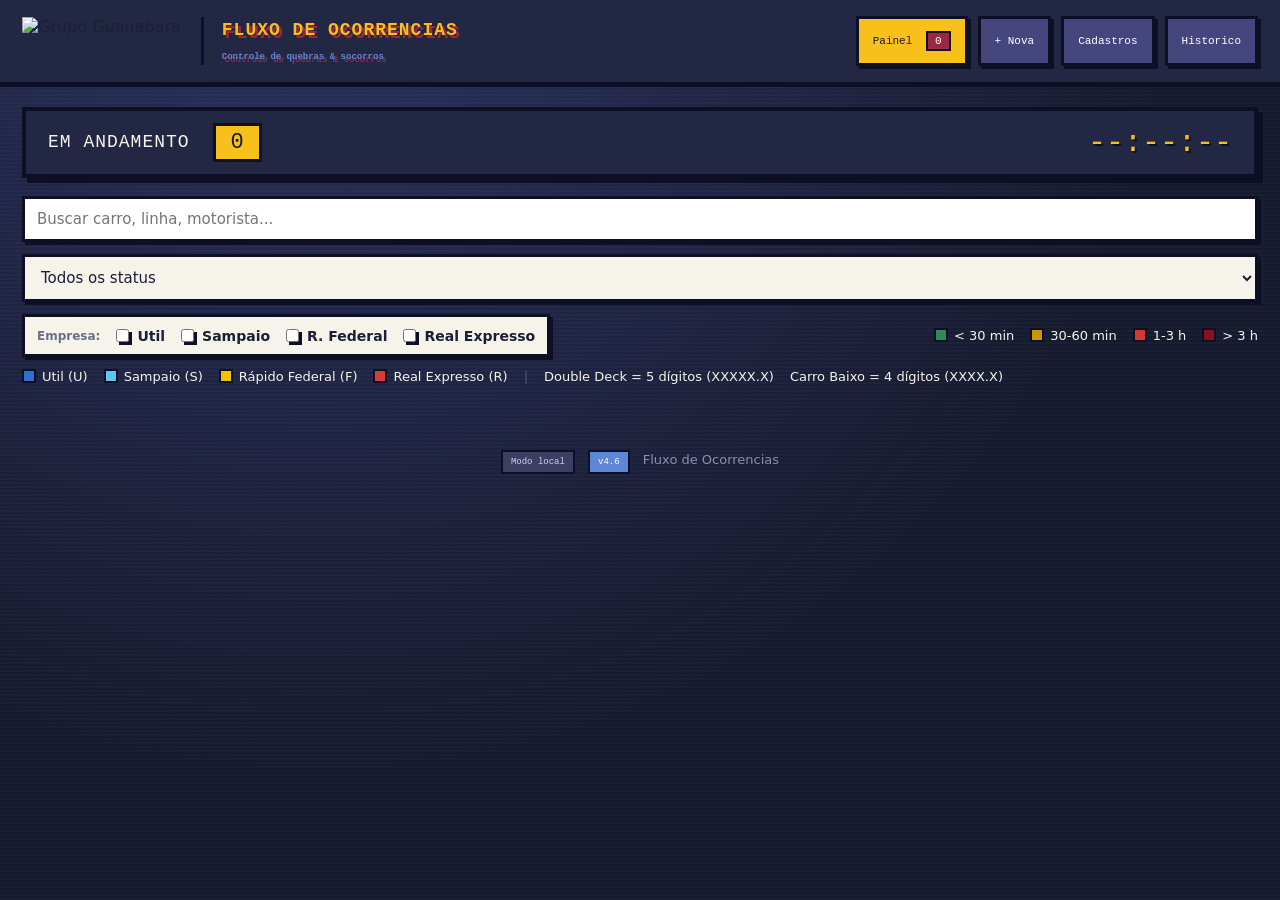
==== commit 2fcafbd1: "4.6" ====
--- a/index.html
+++ b/index.html
@@ -6,11 +6,11 @@
   <title>Fluxo de Ocorrencias</title>
   <link rel="preconnect" href="https://fonts.googleapis.com">
   <link href="https://fonts.googleapis.com/css2?family=Press+Start+2P&display=swap" rel="stylesheet">
-  <link rel="stylesheet" href="assets/styles.css?v=4.5">
+  <link rel="stylesheet" href="assets/styles.css?v=4.6">
 </head>
 <body>
   <header class="app-header">
-    <img src="logoGB.png?v=4.5" alt="Grupo Guanabara" class="app-logo">
+    <img src="logoGB.png?v=4.6" alt="Grupo Guanabara" class="app-logo">
     <h1 class="brand">FLUXO DE OCORRENCIAS<small>Controle de quebras &amp; socorros</small></h1>
     <nav class="nav">
       <button data-view="painel" class="active">Painel <span class="badge" id="badgeAtivas">0</span></button>
@@ -199,13 +199,12 @@
       <div id="sub-gerentes" class="subpanel" style="display:none">
         <div class="toolbar">
           <input type="text" id="ger-nome" placeholder="Nome do responsavel">
-          <input type="text" id="ger-tel" placeholder="Telefone (ex.: (21) 99999-9999)" style="max-width:260px">
           <button class="btn green sm" id="addGer">Salvar</button>
           <span class="spacer"></span>
           <span class="legend" id="gerCount"></span>
         </div>
         <div class="table-wrap"><table id="tblGer"></table></div>
-        <p class="hint" style="color:#cdd3f0">Dica: para editar, clique em "editar" na linha (preenche os campos) e clique em Salvar. O telefone (opcional) entra no texto de WhatsApp.</p>
+        <p class="hint" style="color:#cdd3f0">Aqui ficam so os nomes dos responsaveis. Os telefones sao protegidos (LGPD), ficam fora do site e o envio e resolvido pela ponte. Para incluir ou alterar um numero, use a area protegida (painel do Supabase).</p>
       </div>
 
       <div id="sub-linhas" class="subpanel" style="display:none">
@@ -261,17 +260,17 @@
 
   <footer class="app-footer">
     <span id="modoChip" class="modo-chip">Modo local</span>
-    <span class="ver-chip">v4.5</span>
+    <span class="ver-chip">v4.6</span>
     Fluxo de Ocorrencias
   </footer>
 
   <script src="https://cdn.jsdelivr.net/npm/@supabase/supabase-js@2"></script>
-  <script src="assets/data.seed.js?v=4.5"></script>
-  <script src="assets/supabase-config.js?v=4.5"></script>
-  <script src="assets/whatsapp-config.js?v=4.5"></script>
-  <script src="assets/store.js?v=4.5"></script>
-  <script src="assets/store.remote.js?v=4.5"></script>
-  <script src="assets/store.boot.js?v=4.5"></script>
-  <script src="assets/app.js?v=4.5"></script>
+  <script src="assets/data.seed.js?v=4.6"></script>
+  <script src="assets/supabase-config.js?v=4.6"></script>
+  <script src="assets/whatsapp-config.js?v=4.6"></script>
+  <script src="assets/store.js?v=4.6"></script>
+  <script src="assets/store.remote.js?v=4.6"></script>
+  <script src="assets/store.boot.js?v=4.6"></script>
+  <script src="assets/app.js?v=4.6"></script>
 </body>
 </html>
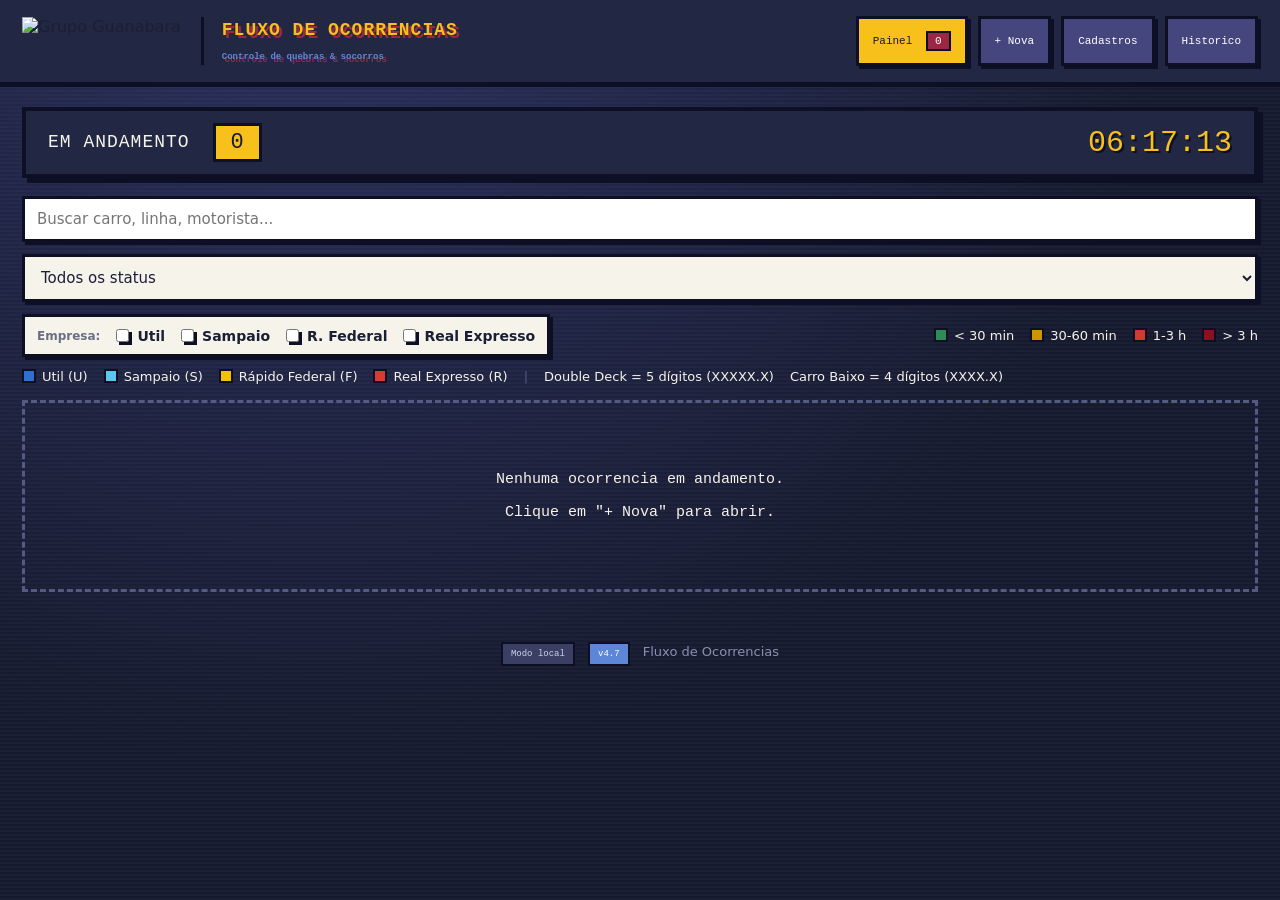
==== commit dcb6720c: "4.7" ====
--- a/index.html
+++ b/index.html
@@ -6,11 +6,11 @@
   <title>Fluxo de Ocorrencias</title>
   <link rel="preconnect" href="https://fonts.googleapis.com">
   <link href="https://fonts.googleapis.com/css2?family=Press+Start+2P&display=swap" rel="stylesheet">
-  <link rel="stylesheet" href="assets/styles.css?v=4.6">
+  <link rel="stylesheet" href="assets/styles.css?v=4.7">
 </head>
 <body>
   <header class="app-header">
-    <img src="logoGB.png?v=4.6" alt="Grupo Guanabara" class="app-logo">
+    <img src="logoGB.png?v=4.7" alt="Grupo Guanabara" class="app-logo">
     <h1 class="brand">FLUXO DE OCORRENCIAS<small>Controle de quebras &amp; socorros</small></h1>
     <nav class="nav">
       <button data-view="painel" class="active">Painel <span class="badge" id="badgeAtivas">0</span></button>
@@ -260,17 +260,17 @@
 
   <footer class="app-footer">
     <span id="modoChip" class="modo-chip">Modo local</span>
-    <span class="ver-chip">v4.6</span>
+    <span class="ver-chip">v4.7</span>
     Fluxo de Ocorrencias
   </footer>
 
   <script src="https://cdn.jsdelivr.net/npm/@supabase/supabase-js@2"></script>
-  <script src="assets/data.seed.js?v=4.6"></script>
-  <script src="assets/supabase-config.js?v=4.6"></script>
-  <script src="assets/whatsapp-config.js?v=4.6"></script>
-  <script src="assets/store.js?v=4.6"></script>
-  <script src="assets/store.remote.js?v=4.6"></script>
-  <script src="assets/store.boot.js?v=4.6"></script>
-  <script src="assets/app.js?v=4.6"></script>
+  <script src="assets/data.seed.js?v=4.7"></script>
+  <script src="assets/supabase-config.js?v=4.7"></script>
+  <script src="assets/whatsapp-config.js?v=4.7"></script>
+  <script src="assets/store.js?v=4.7"></script>
+  <script src="assets/store.remote.js?v=4.7"></script>
+  <script src="assets/store.boot.js?v=4.7"></script>
+  <script src="assets/app.js?v=4.7"></script>
 </body>
 </html>
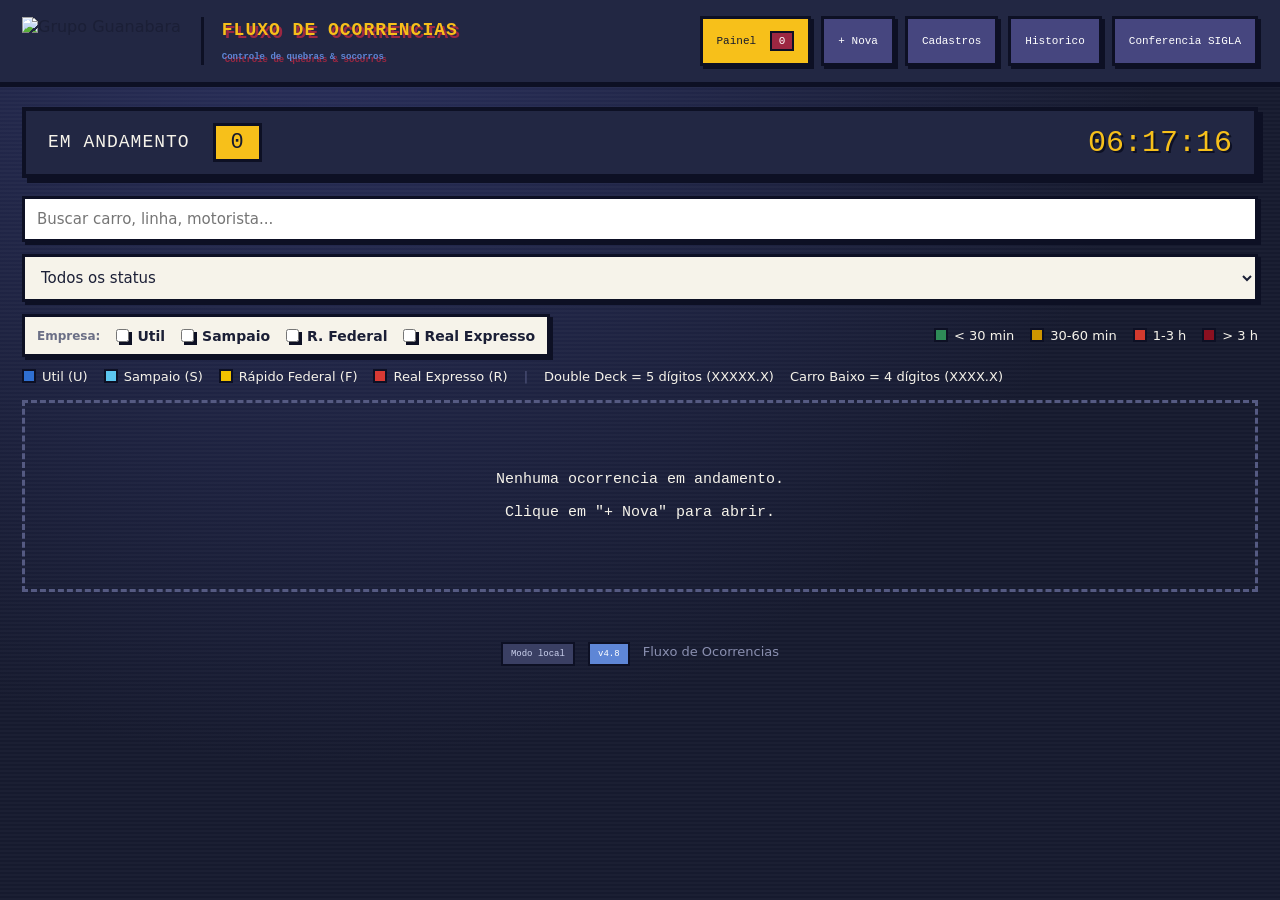
==== commit 5e0e6aa1: "Add files via upload" ====
--- a/index.html
+++ b/index.html
@@ -6,17 +6,18 @@
   <title>Fluxo de Ocorrencias</title>
   <link rel="preconnect" href="https://fonts.googleapis.com">
   <link href="https://fonts.googleapis.com/css2?family=Press+Start+2P&display=swap" rel="stylesheet">
-  <link rel="stylesheet" href="assets/styles.css?v=4.7">
+  <link rel="stylesheet" href="assets/styles.css?v=4.8">
 </head>
 <body>
   <header class="app-header">
-    <img src="logoGB.png?v=4.7" alt="Grupo Guanabara" class="app-logo">
+    <img src="logoGB.png?v=4.8" alt="Grupo Guanabara" class="app-logo">
     <h1 class="brand">FLUXO DE OCORRENCIAS<small>Controle de quebras &amp; socorros</small></h1>
     <nav class="nav">
       <button data-view="painel" class="active">Painel <span class="badge" id="badgeAtivas">0</span></button>
       <button data-view="nova">+ Nova</button>
       <button data-view="cadastros">Cadastros</button>
       <button data-view="historico">Historico</button>
+      <button data-view="sigla">Conferencia SIGLA</button>
     </nav>
   </header>
 
@@ -244,6 +245,34 @@
       </div>
       <div class="table-wrap"><table id="tblHist"></table></div>
     </section>
+    <!-- ===================== CONFERENCIA SIGLA ===================== -->
+    <section id="view-sigla" class="view">
+      <h2 class="section">Conferencia Fluxo x SIGLA</h2>
+      <p class="hint sg-hint">Carregue o relatorio de ocorrencias exportado do SIGLA (TXT). Toda ocorrencia finalizada do Fluxo no periodo precisa estar no SIGLA; registros que existem so no SIGLA nao sao apontados. Casamento por carro, data, servico e hora (tolerancia de 30 min).</p>
+      <div class="toolbar">
+        <label class="btn green sm" style="cursor:pointer">Carregar relatorio SIGLA<input type="file" id="sgArquivo" accept=".txt,.TXT,.tsv,.csv" hidden></label>
+        <span class="sg-info" id="sgInfo"></span>
+      </div>
+      <div class="toolbar">
+        <input type="text" id="sgBusca" placeholder="Buscar carro, servico, linha..." style="max-width:320px">
+        <span class="filtro-emp" id="sgEmpresa">
+          <strong>Empresa:</strong>
+          <label><input type="checkbox" value="UTIL"> Util</label>
+          <label><input type="checkbox" value="SAMP"> Sampaio</label>
+          <label><input type="checkbox" value="RAF"> R. Federal</label>
+          <label><input type="checkbox" value="REX"> Real Expresso</label>
+        </span>
+        <span class="filtro-data">
+          <strong>Data:</strong>
+          <label>De <input type="date" id="sgDe"></label>
+          <label>Ate <input type="date" id="sgAte"></label>
+          <button class="btn ghost sm" id="sgPeriodoRel">Periodo do relatorio</button>
+        </span>
+        <span class="filtro-emp"><label><input type="checkbox" id="sgMostrarOk"> Mostrar OK</label></span>
+      </div>
+      <div class="sg-resumo" id="sgResumo"></div>
+      <div class="table-wrap"><table id="tblSigla"></table></div>
+    </section>
   </main>
 
   <!-- ===================== MODAL DETALHE ===================== -->
@@ -260,17 +289,18 @@
 
   <footer class="app-footer">
     <span id="modoChip" class="modo-chip">Modo local</span>
-    <span class="ver-chip">v4.7</span>
+    <span class="ver-chip">v4.8</span>
     Fluxo de Ocorrencias
   </footer>
 
   <script src="https://cdn.jsdelivr.net/npm/@supabase/supabase-js@2"></script>
-  <script src="assets/data.seed.js?v=4.7"></script>
-  <script src="assets/supabase-config.js?v=4.7"></script>
-  <script src="assets/whatsapp-config.js?v=4.7"></script>
-  <script src="assets/store.js?v=4.7"></script>
-  <script src="assets/store.remote.js?v=4.7"></script>
-  <script src="assets/store.boot.js?v=4.7"></script>
-  <script src="assets/app.js?v=4.7"></script>
+  <script src="assets/data.seed.js?v=4.8"></script>
+  <script src="assets/supabase-config.js?v=4.8"></script>
+  <script src="assets/whatsapp-config.js?v=4.8"></script>
+  <script src="assets/store.js?v=4.8"></script>
+  <script src="assets/store.remote.js?v=4.8"></script>
+  <script src="assets/store.boot.js?v=4.8"></script>
+  <script src="assets/app.js?v=4.8"></script>
+  <script src="assets/sigla.js?v=4.8"></script>
 </body>
 </html>
--- a/assets/styles.css
+++ b/assets/styles.css
@@ -239,3 +239,20 @@
   .pb-title{ font-size:24px; } .pb-clock{ font-size:40px; }
   .status-badge{ font-size:14px; }
 }
+
+/* ---------- Conferencia SIGLA ---------- */
+.sg-hint{ color:#cdd3f0; max-width:1100px; }
+.sg-info{ color:var(--paper); font-size:14px; }
+.sg-resumo{ display:flex; gap:12px; flex-wrap:wrap; margin:0 0 16px; }
+.sg-chip{ display:inline-flex; gap:8px; align-items:center; padding:9px 12px; border:3px solid var(--line); background:var(--paper); box-shadow:var(--shadow-sm); font-size:14px; font-weight:600; }
+.sg-chip b{ font-family:var(--pix); font-size:13px; }
+.sg-chip.sg-falta{ background:#f7d7d7; } .sg-chip.sg-div{ background:#fbedc4; } .sg-chip.sg-ok{ background:#d7f0d7; }
+.sg-tag{ display:inline-block; padding:4px 8px; border:2px solid var(--line); font-size:12px; font-weight:700; color:#fff; }
+.sg-tag.sg-falta{ background:var(--critico); } .sg-tag.sg-div{ background:var(--atencao); } .sg-tag.sg-ok{ background:var(--ok); }
+#tblSigla td{ vertical-align:top; }
+#tblSigla td.sg-col-difs{ white-space:normal; min-width:380px; }
+.sg-difs{ margin:0; padding-left:18px; font-size:14px; }
+.sg-difs li{ margin:2px 0; }
+.sg-difs li.chave{ color:var(--critico); }
+.sg-difs code{ background:var(--paper-2); padding:1px 4px; font-size:13px; color:var(--text); }
+.sg-nota{ font-size:14px; color:var(--muted); }
